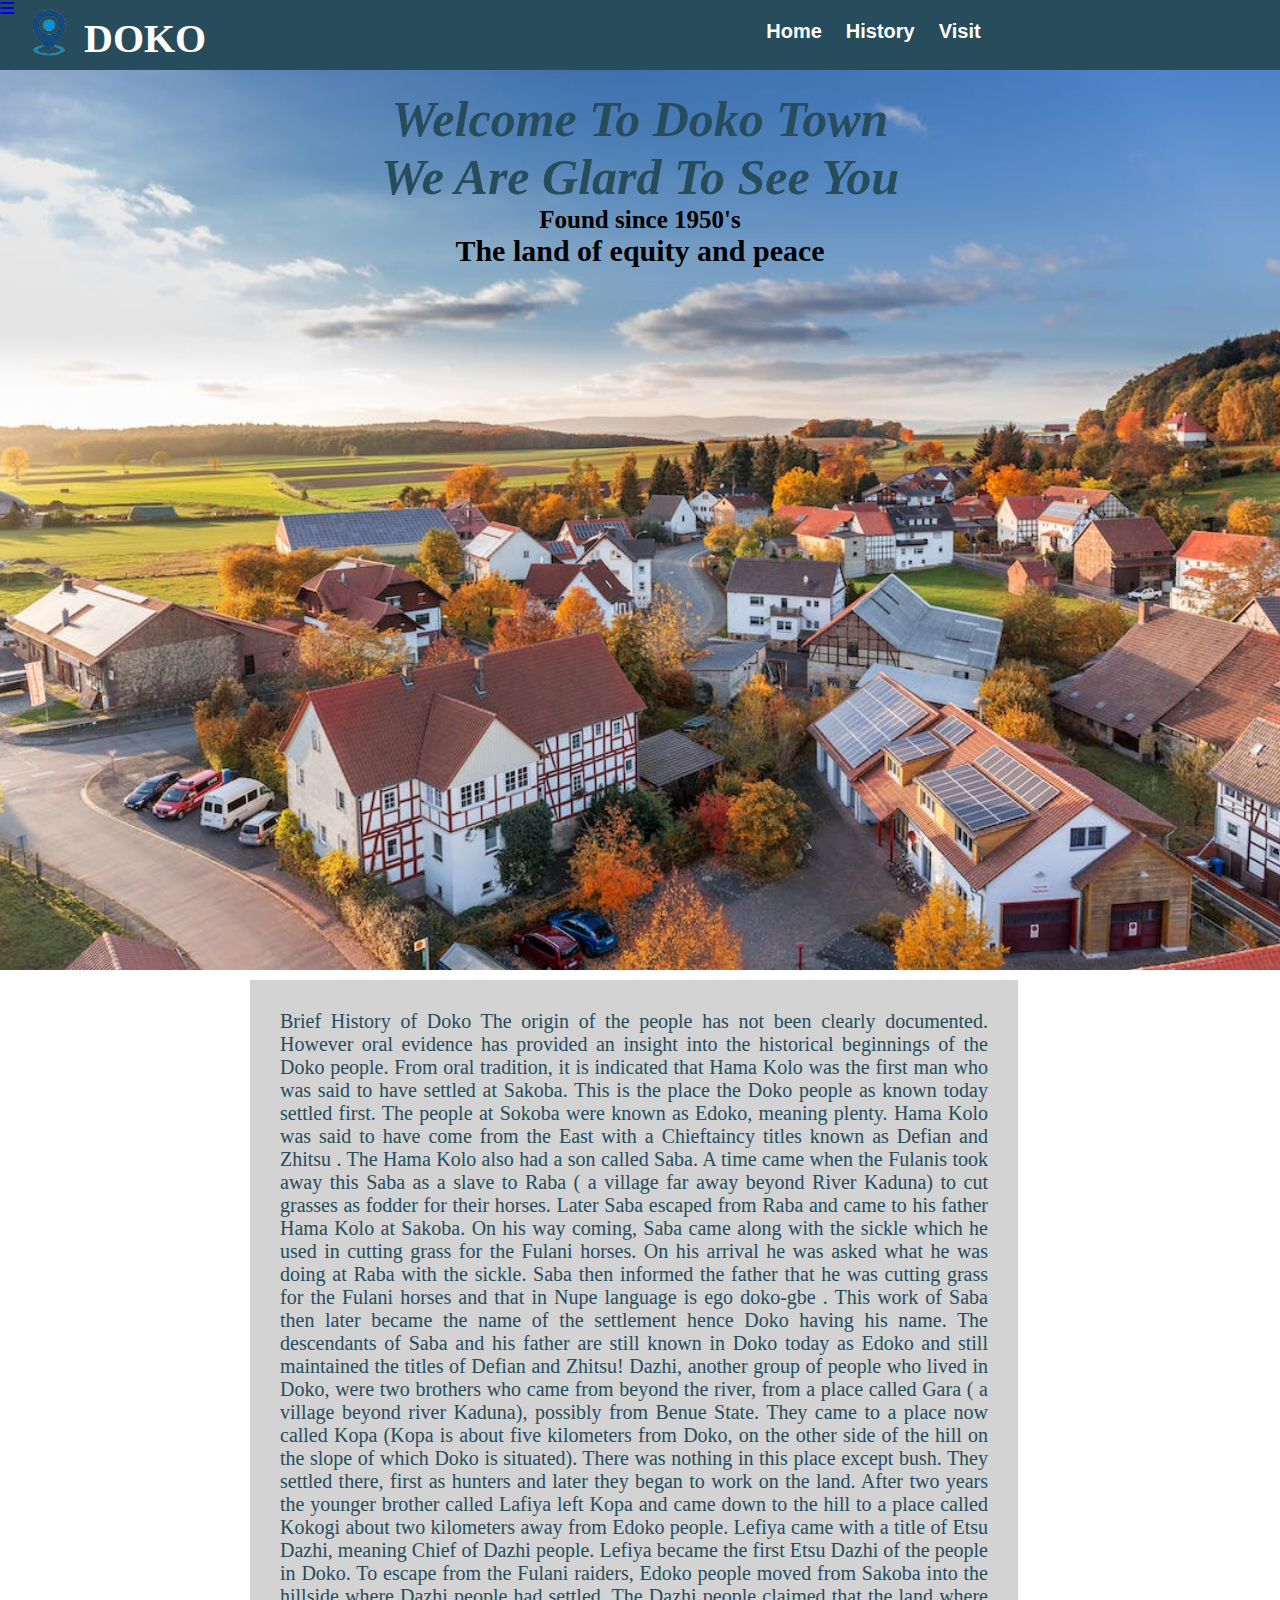
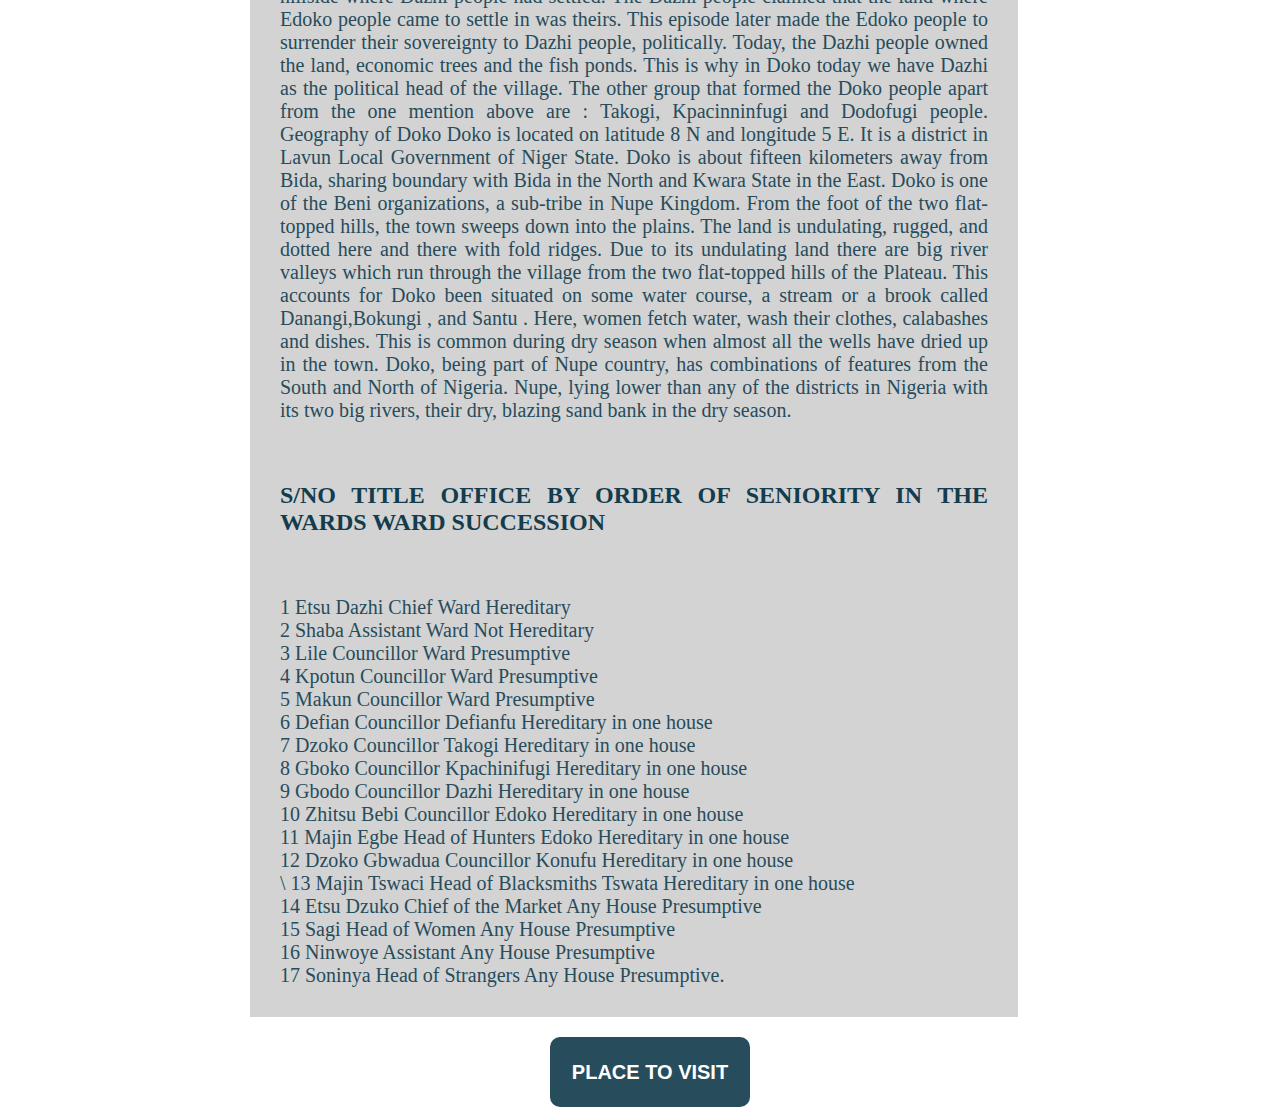
==== history.html @ baadaa21 "second commit" ====
<!DOCTYPE html>
<html lang="en">
<head>
    <meta charset="UTF-8">
    <meta http-equiv="X-UA-Compatible" content="IE=edge">
    <meta name="viewport" content="width=device-width, initial-scale=1.0">
    <title>ASSIGNMENT 315</title>
    <link rel="stylesheet" href="./css/style.css">
    <link rel="stylesheet" href="./css/all.min.css">
</head>
<body>
        <nav class="nav"> 
          <div class="location">
            <a href="./nav.html"><i  class="fa fa-bars"></i></a>
            <img src="./image/location-removebg-preview.png" alt="">
            <h1>DOKO</h1>
       </div>
          <div class="navLinks">
           <ul>
               <li><a href="index.html">Home</a></li>
               <li><a class="active" href="history.html">History</a></li>
               <li><a href="visit.html">Visit</a></li>
              
             </ul>
           </div> 
       </nav>
       <div class="bg">
        <h1>Welcome To Doko Town <br>
          We Are Glard To See You
        </h1>
        <p>Found since 1950's</p>
        <h3> The land of equity and peace</h3>
       </div>
      
       <div class="about">
       <p>
        Brief History of Doko
The origin of the people has not been
clearly documented. However oral
evidence has provided an insight into the
historical beginnings of the Doko people.
From oral tradition, it is indicated that
Hama Kolo was the first man who was
said to have settled at Sakoba. This is the
place the Doko people as known today
settled first. The people at Sokoba were
known as Edoko, meaning plenty.
Hama Kolo was said to have come from
the East with a Chieftaincy titles known as
Defian and Zhitsu . The Hama Kolo also
had a son called Saba. A time came when
the Fulanis took away this Saba as a slave
to Raba ( a village far away beyond River
Kaduna) to cut grasses as fodder for their
horses. Later Saba escaped from Raba
and came to his father Hama Kolo at
Sakoba. On his way coming, Saba came
along with the sickle which he used in
cutting grass for the Fulani horses.
On his arrival he was asked what he was
doing at Raba with the sickle. Saba then
informed the father that he was cutting
grass for the Fulani horses and that in
Nupe language is ego doko-gbe . This work
of Saba then later became the name of the
settlement hence Doko having his name.
The descendants of Saba and his father
are still known in Doko today as Edoko and
still maintained the titles of Defian and
Zhitsu!
Dazhi, another group of people who lived in
Doko, were two brothers who came from
beyond the river, from a place called Gara
( a village beyond river Kaduna), possibly
from Benue State. They came to a place
now called Kopa (Kopa is about five
kilometers from Doko, on the other side of
the hill on the slope of which Doko is
situated). There was nothing in this place
except bush. They settled there, first as
hunters and later they began to work on
the land. After two years the younger
brother called Lafiya left Kopa and came
down to the hill to a place called Kokogi
about two kilometers away from Edoko
people. Lefiya came with a title of Etsu
Dazhi, meaning Chief of Dazhi people.
Lefiya became the first Etsu Dazhi of the
people in Doko.
To escape from the Fulani raiders, Edoko
people moved from Sakoba into the hillside
where Dazhi people had settled. The Dazhi
people claimed that the land where Edoko
people came to settle in was theirs. This
episode later made the Edoko people to
surrender their sovereignty to Dazhi
people, politically. Today, the Dazhi
people owned the land, economic trees
and the fish ponds. This is why in Doko
today we have Dazhi as the political head
of the village. The other group that formed
the Doko people apart from the one
mention above are : Takogi, Kpacinninfugi
and Dodofugi people. Geography of Doko
Doko is located on latitude 8 N and
longitude 5 E. It is a district in Lavun
Local Government of Niger State. Doko is
about fifteen kilometers away from Bida,
sharing boundary with Bida in the North
and Kwara State in the East.
Doko is one of the Beni organizations, a
sub-tribe in Nupe Kingdom. From the foot
of the two flat-topped hills, the town
sweeps down into the plains. The land is
undulating, rugged, and dotted here and
there with fold ridges. Due to its
undulating land there are big river valleys
which run through the village from the two
flat-topped hills of the Plateau. This
accounts for Doko been situated on some
water course, a stream or a brook called
Danangi,Bokungi , and Santu . Here, women
fetch water, wash their clothes,
calabashes and dishes. This is common
during dry season when almost all the
wells have dried up in the town.
Doko, being part of Nupe country, has
combinations of features from the South
and North of Nigeria. Nupe, lying lower
than any of the districts in Nigeria with its
two big rivers, their dry, blazing sand bank
in the dry season.
</p>

<h2 style="color:#133c4d ; text-align: center; padding: 30px; text-align: justify;">
  S/NO TITLE OFFICE BY ORDER OF
SENIORITY IN THE WARDS
WARD SUCCESSION </h2>
<p>
1 Etsu Dazhi Chief Ward Hereditary <br>
2 Shaba Assistant Ward Not Hereditary <br>
3 Lile Councillor Ward Presumptive <br>
4 Kpotun Councillor Ward Presumptive <br>
5 Makun Councillor Ward Presumptive <br>
6 Defian Councillor Defianfu Hereditary in one
house <br>
7 Dzoko Councillor Takogi Hereditary in one
house <br>
8 Gboko Councillor Kpachinifugi Hereditary in one
house <br>
9 Gbodo Councillor Dazhi Hereditary in one house <br>
10 Zhitsu Bebi Councillor Edoko Hereditary in one
house <br>
11 Majin Egbe Head of Hunters Edoko Hereditary
in one house <br>
12 Dzoko Gbwadua Councillor Konufu Hereditary in one house <br>\
13 Majin Tswaci Head of Blacksmiths
Tswata
Hereditary in one house <br>
14 Etsu Dzuko Chief of the Market Any House
Presumptive <br>
15 Sagi Head of Women Any House Presumptive <br>
16 Ninwoye Assistant Any House Presumptive <br>
17 Soninya Head of Strangers Any House
Presumptive. <br>
       </p>
      </div>
      <div class="btn">
        <a href="visit.html"><button>PLACE TO VISIT</button></a>
       </div>
    
</body>
</html>
<!-- 
S/NO TITLE OFFICE BY ORDER OF
SENIORITY IN THE WARDS
WARD SUCCESSION
1 Etsu Dazhi Chief Ward Hereditary
2 Shaba Assistant Ward Not Hereditary
3 Lile Councillor Ward Presumptive
4 Kpotun Councillor Ward Presumptive
5 Makun Councillor Ward Presumptive
6 Defian Councillor Defianfu Hereditary in one
house
7 Dzoko Councillor Takogi Hereditary in one
house
8 Gboko Councillor Kpachinifugi Hereditary in one
house
9 Gbodo Councillor Dazhi Hereditary in one house
10 Zhitsu Bebi Councillor Edoko Hereditary in one
house
11 Majin Egbe Head of Hunters Edoko Hereditary
in one house
12 Dzoko
Gbwadua
Councillor Konufu Hereditary in one house
13 Majin Tswaci Head of Blacksmiths
Tswata
Hereditary in one house
14 Etsu Dzuko Chief of the Market Any House
Presumptive
15 Sagi Head of Women Any House Presumptive
16 Ninwoye Assistant Any House Presumptive
17 Soninya Head of Strangers Any House
Presumptive. -->
---- css/style.css ----
*{
    padding: 0px;
    margin: 0px;
}
.location h1{
    padding-top:15px;
    color: white;
    padding-left: -5px;
    font-size: 40px;
}
.location{
    display: flex;
}
.location img{
    width: 70px;
    height: 70px;
   /* margin-top:-17px; */

}
nav{
    display: flex; 
    background-color: #274C5B;  
}
.navLinks ul{
    color:  white;
    list-style-type: none;
    overflow: hidden;
    text-decoration: none;
    margin-left: 520px;
    margin-top: 20px;
    padding-left: 30px;
    
}
.navLinks ul li a {
   text-decoration: none;
    color: white;
    font-size: 20px;
    font-weight: bold;
    font-family: 'Roboto', sans-serif;
}
nav .navLinks ul li  {
    margin: 0 10px;
    display: inline-block;
     
 }
 .bg{
    background-image: url(../image/pexels-photo-280221.jpeg);
    width: 100%;
	height:100vh;
	background-size: cover;
    background-repeat: no-repeat;
	background-position: center;
    margin-top: 0px;
}
.btn button{
    background-color:#274C5B ;
    color: white;
    margin-left: 550px;
    margin-top: 20px;
    height: 70px;
    width: 200px;
    border-radius: 10px;
    padding: 10px;
    border: none;
    font-weight: bold;
    font-size: 20px;
}
.bg p{
    text-align: center;
    font-size: 25px;
    font-weight: bold;
}
.bg h1{
    text-align: center;
    padding-top:20px;
    color: #274C5B;
    font-size: 50px;
    font-weight: bold;
    font-style: italic;
}
.bg h3{
    text-align: center;
    /* padding-top:100px; */
    color: black;
    font-size: 30px;
    font-weight: bold;  
}
.about{
    width: 60%;
    margin: 10px 0px 0px 250px;
    background-color: lightgrey;
}
.about p{
    text-align: center;
    text-align: justify;
    padding-top: 50px;
    color: #274C5B;
    font-size: 20px;
    padding: 30px;
}
.visit-area{
    display: flex;
    padding: 30px 0px 20px 130px;
}
.place{
    margin-left: 20px;
}
/* #church{
    width: 580px;
    height: 430px;
} */
.visit-area h2{
    color: #274C5B;
    text-align: center;
    margin-top: 20px;
}
.visit-area img{
    border-radius: 20px;
}
.left{
    width: 600px;
    height: 500px;
}
.right{
    width: 400px;
    height: 500px;
}
@media screen  and (min-width:270px) and (max-width:1000px){
    nav .fa{
        font-size: 25px;
        color:   white;
        display: block;
        margin-top: 15px;
        margin-left: 5px;
        text-align: right;
    }

    .location a {
        text-decoration: none;
    }
    .nav{
        display: flex;
        justify-content: space-between;
    }
    .mobile-nav{
        display: block;
    }
    .mobile-nav .location img{ 
    width: 200px;
  
    }
    .mobile-nav .location h1{
        font-size: 20px;
        color: rgb(4, 44, 31);
       
    }
    .mobile-nav.location{
        margin: 10px 20px 0 20px;
    }
    .mobile-nav .location h1{
        color: #225c74;
        font-size: 40px;
        font-family: Arial, Helvetica, sans-serif;
    }
    .navLinks{
        display: none;
    }
   .location{
    display: flex;
    justify-content: space-between;
    /* margin: 0 10px 0 50px; */
    }
    .mobileLinks{
        display: block;
    }
    .location img{
        width: 70%;
        margin-left: 160px;
      
    }
   
.mobileLinks {
    display: block;
}

.mobileLinks {
    display: none;
}
.mobileLinks  {
    text-align: center;
    width: 100%;
    height: 100vh;
    background-color: #225c74;
    padding-top: 50px;
}
   
    .visit-area h2{
        color: #274C5B;
        text-align: left;
        margin-top: 20px;
    }

    .visit-area{
        margin-left: 5px;
       flex-direction: column;
        padding: 30px 0px 20px 35px;
    }
    .place{
        margin-left: 0px;
    }
    .left{
        width: 300px;
        height: 300px;
    }
    .right{
        width: 300px;
        height:300px;
        padding-top: 30px;
    }
    .bg{
        background-image: url(../image/pexels-photo-280221.jpeg);
        width: 100%;
        height:50vh;
        background-size: cover;
        background-repeat: no-repeat;
        background-position: center;
        /* margin-top: -50px; */
    }
    .bg h1{
        text-align: center;
        padding-top:20px;
        color: #274C5B;
        font-size: 30px;
        font-weight: bold;
        font-style: italic;
    }
    .bg h3{
        text-align: center;
        /* padding-top:100px; */
        color: black;
        font-size: 25px;
        font-weight: bold;  
    }
    .about p{
        padding-top: 10px;
        color: #274C5B;
        font-size: 15px;
        padding: 30px;
    }
    .btn button{
        background-color:#274C5B ;
        color: white;
        margin-left: 100px;
        margin-top: 20px;
        height: 70px;
        width: 200px;
        border-radius: 10px;
        padding: 10px;
        border: none;
        font-weight: bold;
        font-size: 20px;
    }
    .about{
        width: 90%;
        margin: 10px 0px 0px 20px;
        background-color: lightgrey;
    }
    /* .right h2{
        padding-top: 20px;
    } */
}
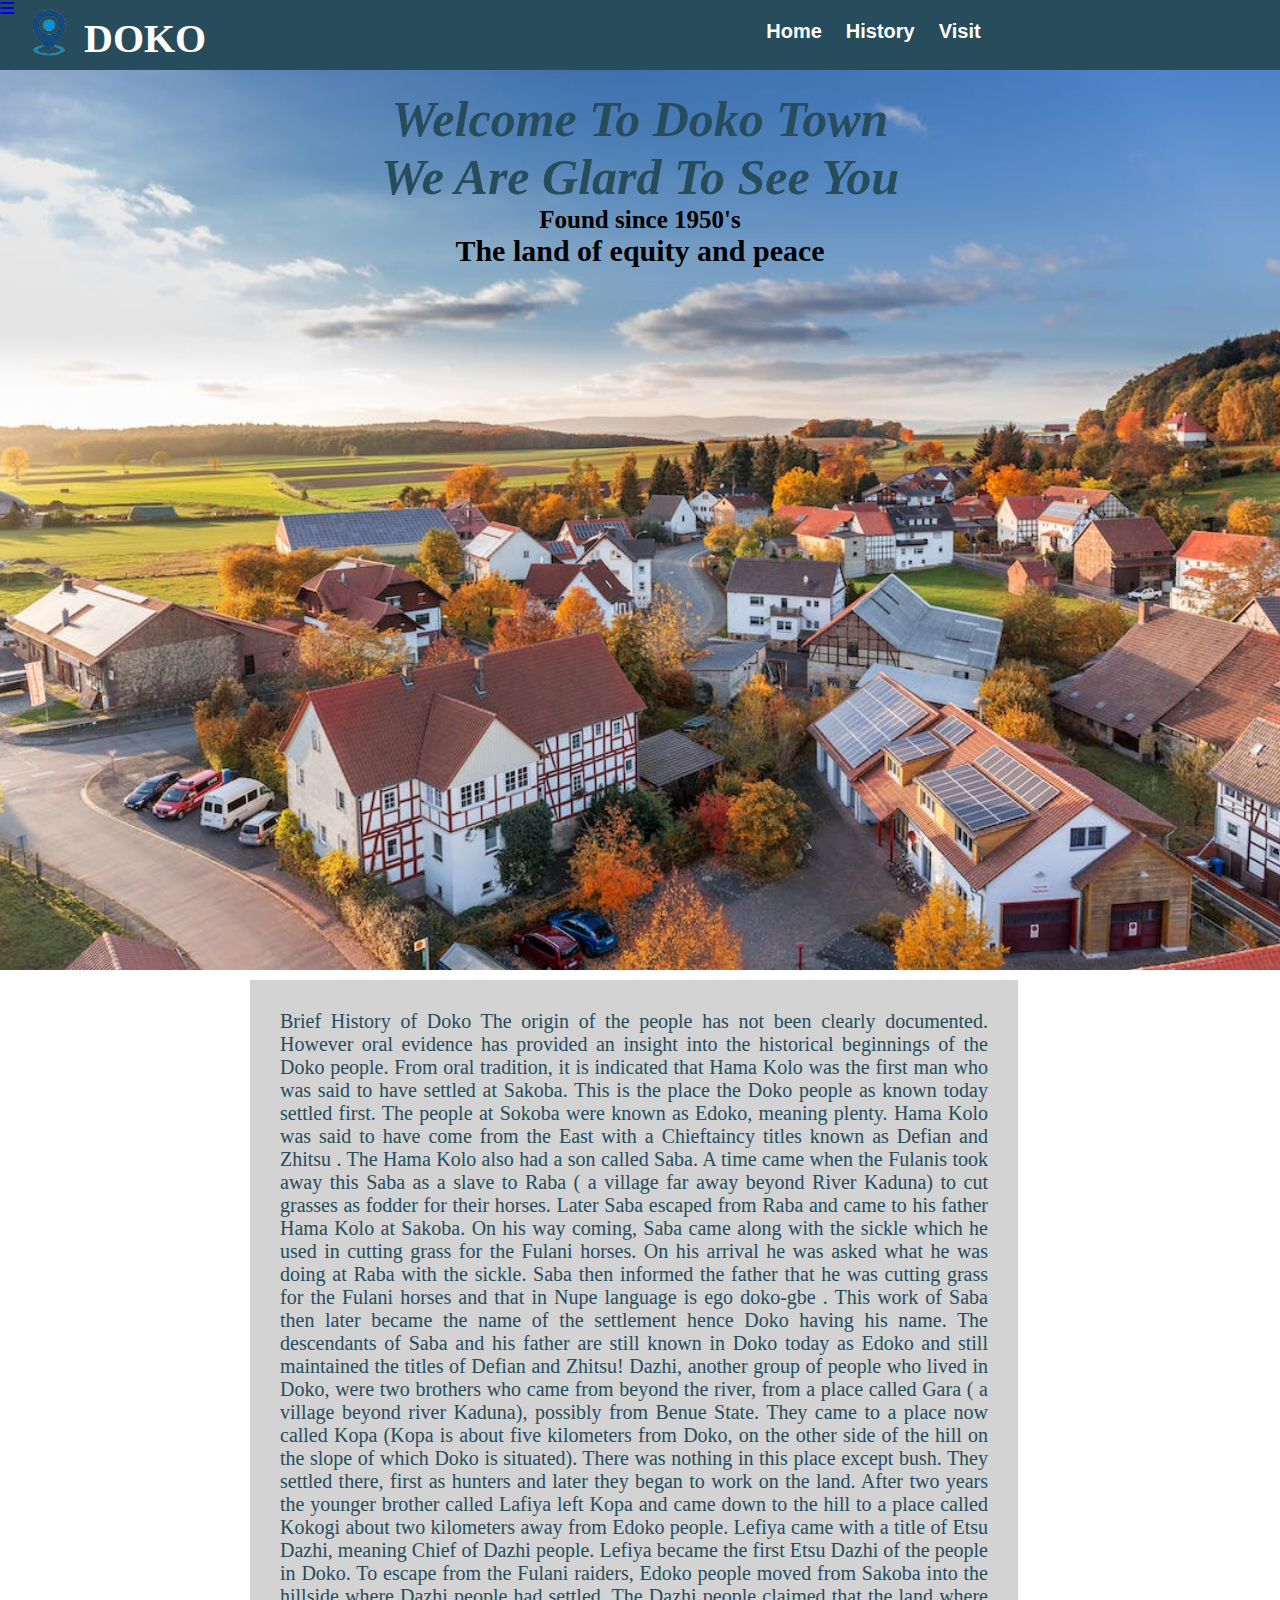
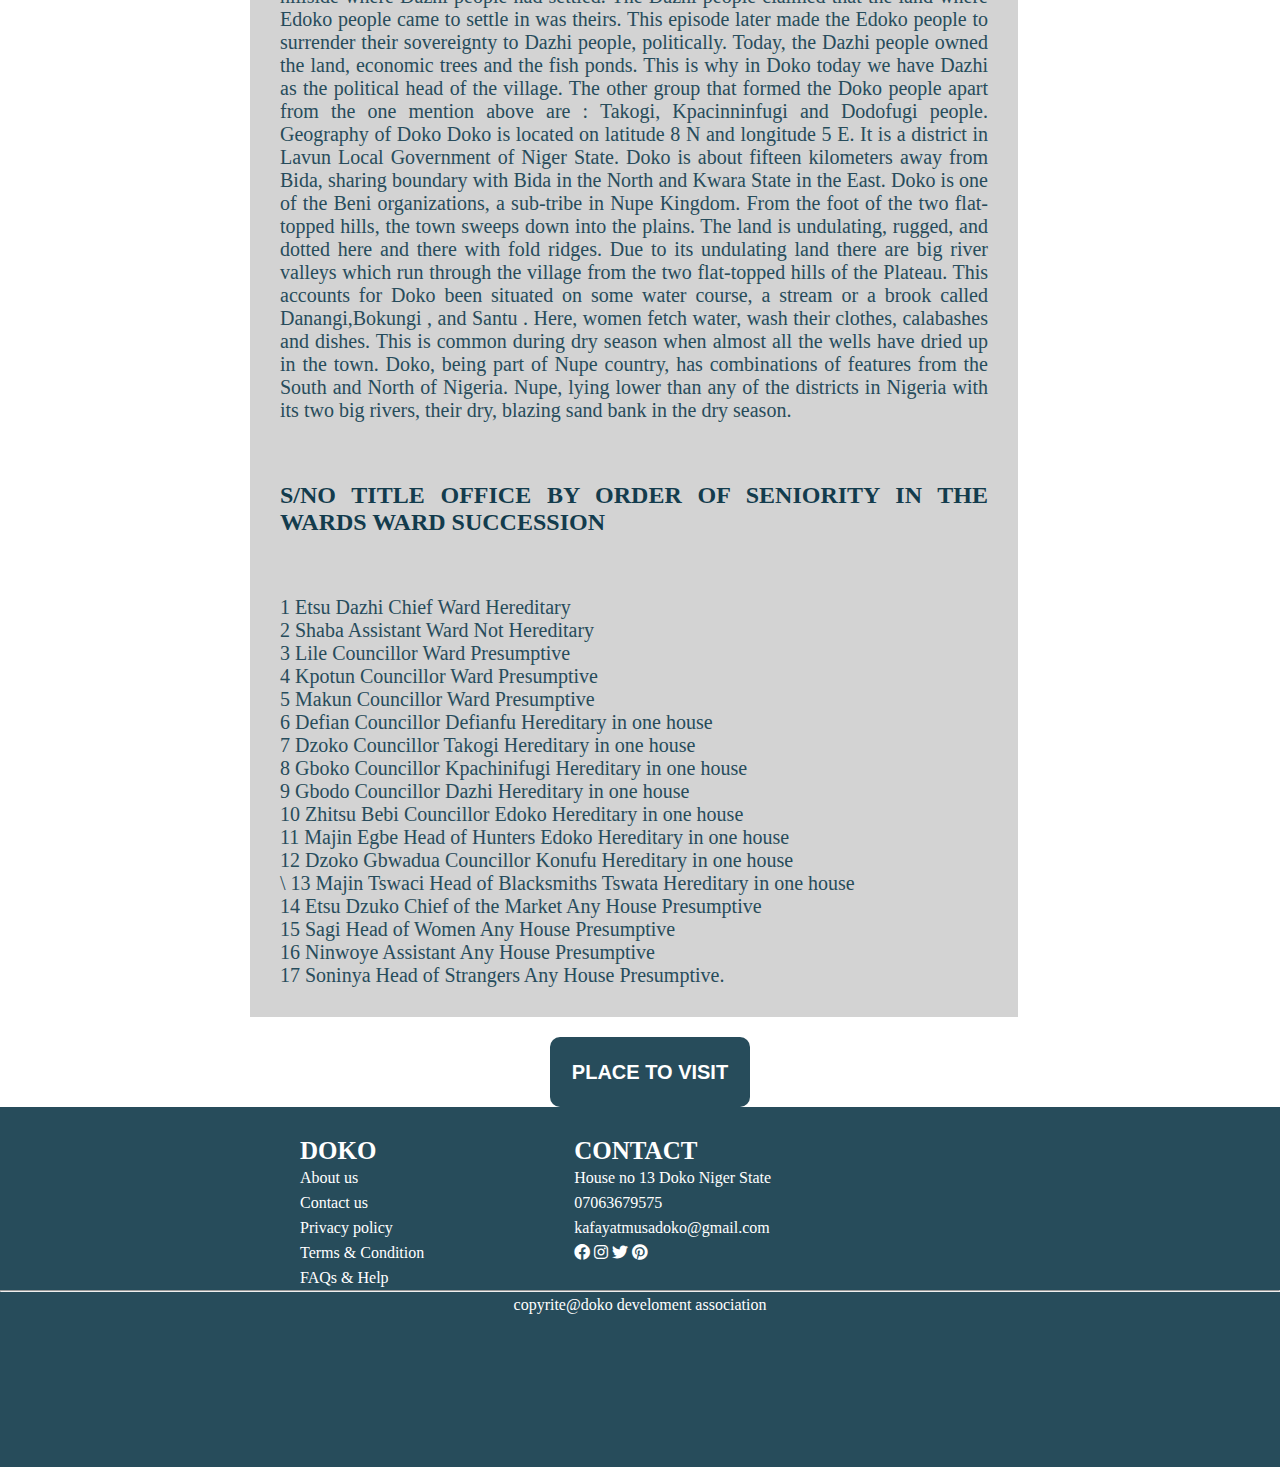
==== commit 3ed351a3: "updated" ====
--- a/history.html
+++ b/history.html
@@ -168,6 +168,42 @@
       <div class="btn">
         <a href="visit.html"><button>PLACE TO VISIT</button></a>
        </div>
+
+       <footer>
+        <div class="footer-flex">
+          <div class="condition">
+          <h3>DOKO</h3>
+          <P>
+            About us <br>
+            Contact us <br>
+            Privacy policy <br>
+            Terms & Condition <br>
+            FAQs & Help
+          </P>
+        </div>
+        <div class="contact">
+          <h3>CONTACT</h3>
+          <P>
+            House no 13 Doko Niger State <br>
+            07063679575 <br>
+            kafayatmusadoko@gmail.com <br>
+            <i class="fa-brands fa-facebook"></i>
+            <i class="fa-brands fa-instagram"></i>
+            <i class="fa-brands fa-twitter"></i>
+            <i class="fa-brands fa-pinterest"></i>
+          </P>
+        </div>
+
+        </div>
+        <hr>
+        <div class="copyrite">
+          <p>copyrite@doko develoment association</p>
+
+        </div>
+
+       </footer>
+
+
     
 </body>
 </html>
--- a/css/style.css
+++ b/css/style.css
@@ -44,6 +44,9 @@
     display: inline-block;
      
  }
+ /* .location a{
+    display: none;
+ } */
  .bg{
     background-image: url(../image/pexels-photo-280221.jpeg);
     width: 100%;
@@ -52,6 +55,10 @@
     background-repeat: no-repeat;
 	background-position: center;
     margin-top: 0px;
+}
+.btn button a{
+    color: white;
+    text-decoration: none;
 }
 .btn button{
     background-color:#274C5B ;
@@ -99,6 +106,12 @@
     font-size: 20px;
     padding: 30px;
 }
+.list{
+color:#133c4d;
+ text-align: center;
+  padding: 30px;
+   text-align: justify;
+}
 .visit-area{
     display: flex;
     padding: 30px 0px 20px 130px;
@@ -126,6 +139,87 @@
     width: 400px;
     height: 500px;
 }
+.testimonial{
+    display: flex;
+}
+.testimonial img{
+    width: 140px;
+    height: 130px;
+    margin-left: 37px;
+    border-radius: 55px;
+}
+.testimonial p{
+    text-align: center;
+    color: #274C5B;
+}
+/* .test-bg{
+    height: 300px;
+    width: 200px; 
+    padding-left: 450px;
+} */
+.comment{
+    height: 270px;
+    width: 230px;
+    background-color: rgb(240, 237, 237);
+    margin: 10px 0px 60px 230px;
+    padding: 10px 5px 10px 40px;
+}
+.comment1{
+    height: 270px;
+    width: 230px;
+    background-color: rgb(240, 237, 237);
+    margin: 10px 0px 60px 10px;
+    padding: 10px 5px 10px 40px;
+}
+.comment2{
+    height: 270px;
+    width: 230px;
+    background-color: rgb(240, 237, 237);
+    margin: 10px 0px 60px 10px;
+    padding: 10px 5px 10px 40px;
+}
+.testimonial h3{
+    text-align: center;
+    color: #274C5B;
+    padding-top: 10px;
+}
+footer{
+    background-color: #274C5B;
+    width: 100%;
+    height: 40vh;
+}
+footer h3{
+    color: white;
+    font-weight: bold;
+    font-size: 25px;
+}
+footer p{
+    color: white;
+    line-height: 25px;
+}
+.footer-flex{
+    display: flex;
+    margin-left: 300px;
+}
+.condition{
+    margin: 30px 0 0 0;
+}
+.contact{
+    margin:30px 0 0 150px;
+}
+.copyrite p{
+    text-align: center;
+}
+/* .comment2{
+    height: 150px;
+    width: 300px;
+    background-color: lightgray;
+    margin: 10px 0px 60px 30px;
+    padding: 10px 5px 10px 35px;
+
+}  */
+
+
 @media screen  and (min-width:270px) and (max-width:1000px){
     nav .fa{
         font-size: 25px;
@@ -136,9 +230,9 @@
         text-align: right;
     }
 
-    .location a {
+    /* .location a {
         text-decoration: none;
-    }
+    } */
     .nav{
         display: flex;
         justify-content: space-between;
@@ -204,7 +298,7 @@
     .visit-area{
         margin-left: 5px;
        flex-direction: column;
-        padding: 30px 0px 20px 35px;
+        padding: 30px 0px 20px 40px;
     }
     .place{
         margin-left: 0px;
@@ -221,7 +315,7 @@
     .bg{
         background-image: url(../image/pexels-photo-280221.jpeg);
         width: 100%;
-        height:50vh;
+        height:30vh;
         background-size: cover;
         background-repeat: no-repeat;
         background-position: center;
@@ -242,10 +336,17 @@
         font-size: 25px;
         font-weight: bold;  
     }
+    .list{
+        color:#133c4d;
+         text-align: center;
+         font-size: 15px;
+          padding: 10px 10 0px 30px;
+           text-align: justify;
+        }
     .about p{
         padding-top: 10px;
         color: #274C5B;
-        font-size: 15px;
+        font-size: 13px;
         padding: 30px;
     }
     .btn button{
@@ -266,6 +367,71 @@
         margin: 10px 0px 0px 20px;
         background-color: lightgrey;
     }
+    .testimonial{
+        flex-direction: column;
+    }
+    .testimonial img{
+        width: 140px;
+        height: 130px;
+        margin-left: 37px;
+        border-radius: 55px;
+    }
+    .testimonial p{
+        text-align: center;
+        color: #274C5B;
+    }
+    .comment{
+        height: 270px;
+        width: 230px;
+        background-color: rgb(240, 237, 237);
+        margin: 10px 0px 30px 50px;
+        padding: 10px 5px 10px 40px;
+    }
+    .comment1{
+        height: 270px;
+        width: 230px;
+        background-color: rgb(240, 237, 237);
+        margin: 10px 0px 30px 50px;
+        padding: 10px 5px 10px 40px;
+    }
+    .comment2{
+        height: 270px;
+        width: 230px;
+        background-color: rgb(240, 237, 237);
+        margin: 10px 0px 30px 50px;
+        padding: 10px 5px 10px 40px;
+    }
+    .testimonial h3{
+        text-align: center;
+        color: #274C5B;
+        padding-top: 10px;
+    }
+    footer{
+        background-color: #274C5B;
+        width: 100%;
+        height: 40vh;
+        margin-top: 10px;
+    }
+    footer h3{
+        color: white;
+    }
+    footer p{
+        color: white;
+        line-height: 25px;
+    }
+    .footer-flex{
+       flex-direction: column;
+        margin-left: 30px;
+    }
+    .condition{
+        margin: 30px 0 0 5px;
+    }
+    .contact{
+        margin:30px 0 0 5px;
+    }
+    .copyrite p{
+        text-align: center;
+    }
     /* .right h2{
         padding-top: 20px;
     } */
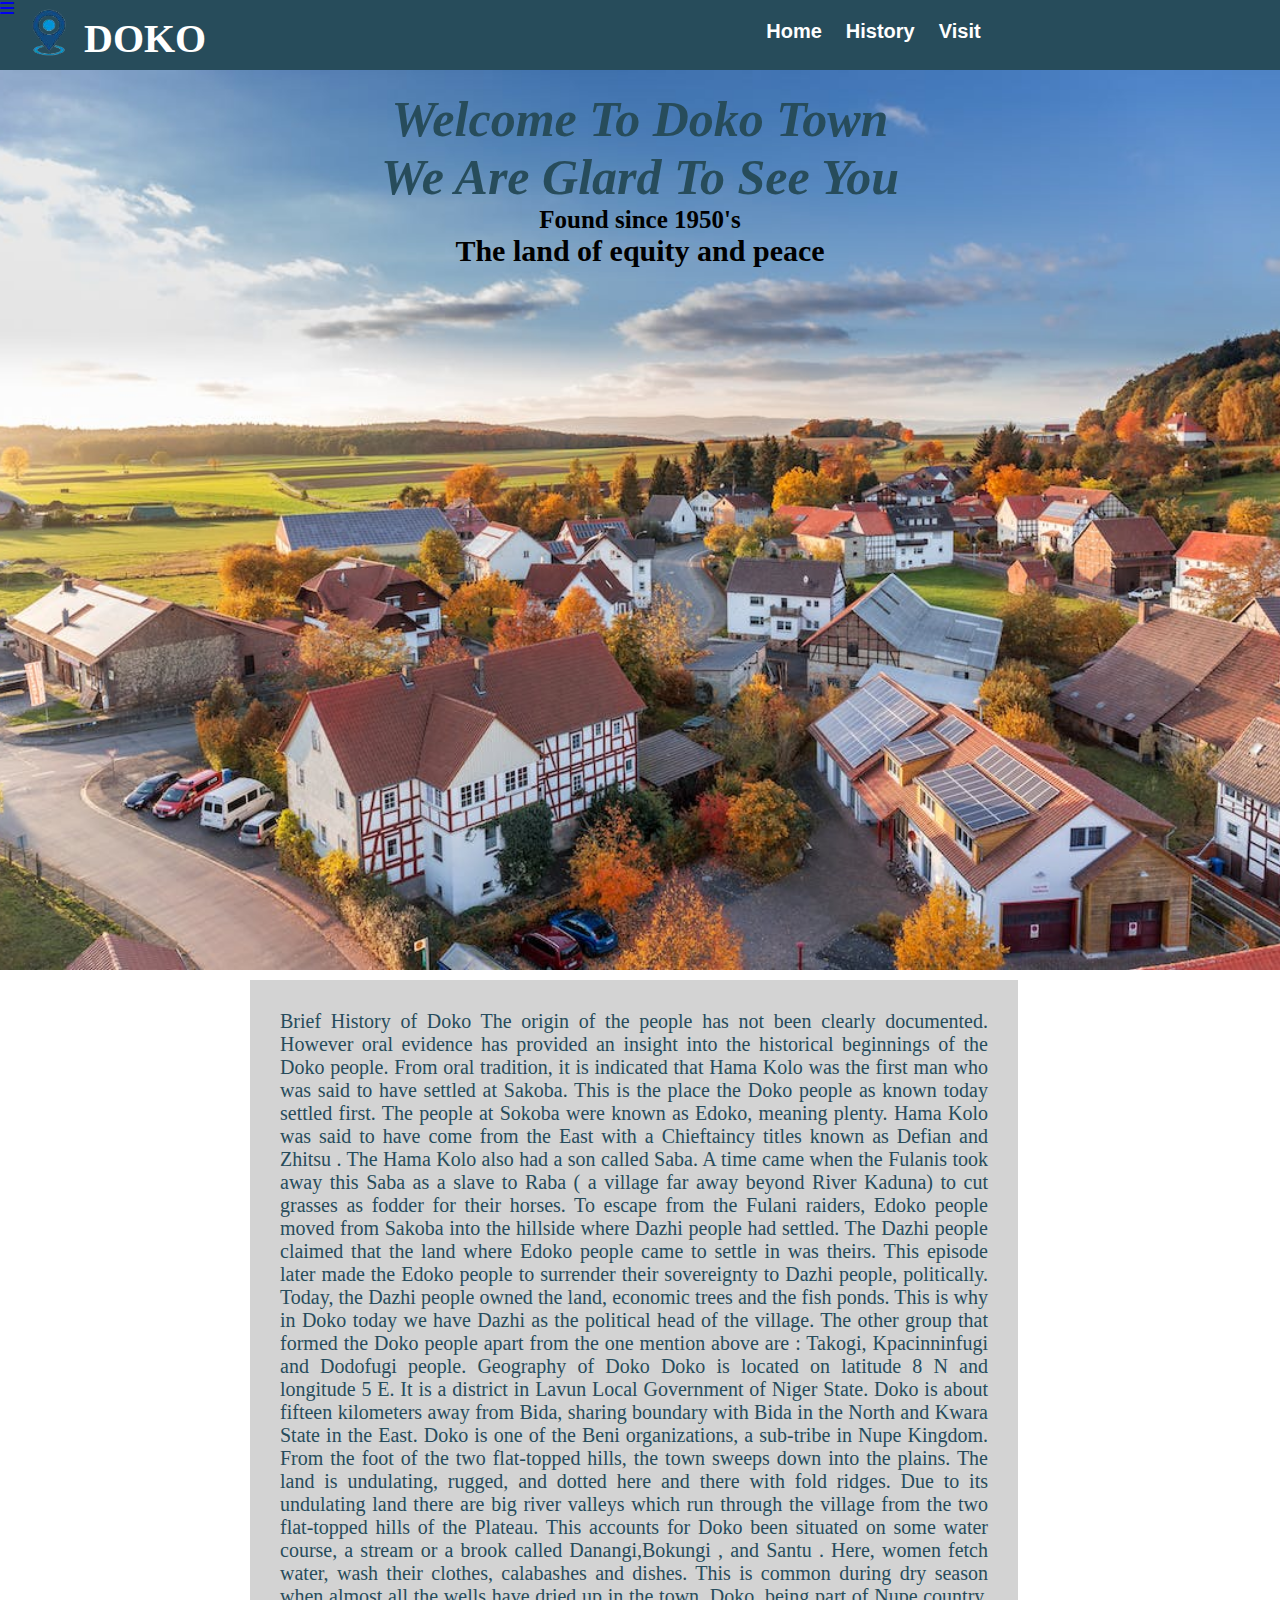
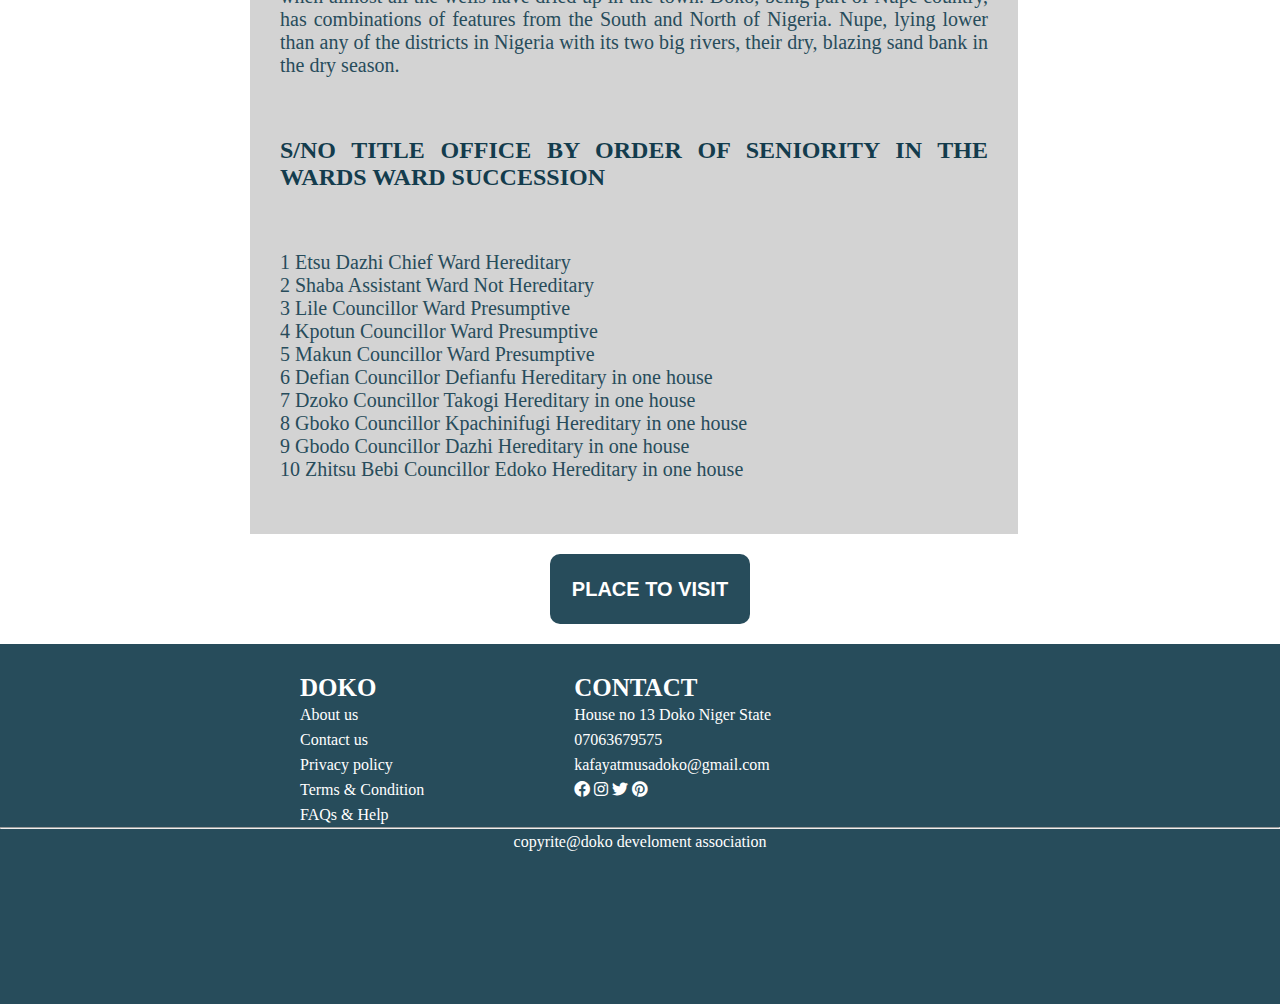
==== commit 6735ac8f: "updated" ====
--- a/history.html
+++ b/history.html
@@ -33,138 +33,94 @@
        </div>
       
        <div class="about">
-       <p>
-        Brief History of Doko
-The origin of the people has not been
-clearly documented. However oral
-evidence has provided an insight into the
-historical beginnings of the Doko people.
-From oral tradition, it is indicated that
-Hama Kolo was the first man who was
-said to have settled at Sakoba. This is the
-place the Doko people as known today
-settled first. The people at Sokoba were
-known as Edoko, meaning plenty.
-Hama Kolo was said to have come from
-the East with a Chieftaincy titles known as
-Defian and Zhitsu . The Hama Kolo also
-had a son called Saba. A time came when
-the Fulanis took away this Saba as a slave
-to Raba ( a village far away beyond River
-Kaduna) to cut grasses as fodder for their
-horses. Later Saba escaped from Raba
-and came to his father Hama Kolo at
-Sakoba. On his way coming, Saba came
-along with the sickle which he used in
-cutting grass for the Fulani horses.
-On his arrival he was asked what he was
-doing at Raba with the sickle. Saba then
-informed the father that he was cutting
-grass for the Fulani horses and that in
-Nupe language is ego doko-gbe . This work
-of Saba then later became the name of the
-settlement hence Doko having his name.
-The descendants of Saba and his father
-are still known in Doko today as Edoko and
-still maintained the titles of Defian and
-Zhitsu!
-Dazhi, another group of people who lived in
-Doko, were two brothers who came from
-beyond the river, from a place called Gara
-( a village beyond river Kaduna), possibly
-from Benue State. They came to a place
-now called Kopa (Kopa is about five
-kilometers from Doko, on the other side of
-the hill on the slope of which Doko is
-situated). There was nothing in this place
-except bush. They settled there, first as
-hunters and later they began to work on
-the land. After two years the younger
-brother called Lafiya left Kopa and came
-down to the hill to a place called Kokogi
-about two kilometers away from Edoko
-people. Lefiya came with a title of Etsu
-Dazhi, meaning Chief of Dazhi people.
-Lefiya became the first Etsu Dazhi of the
-people in Doko.
-To escape from the Fulani raiders, Edoko
-people moved from Sakoba into the hillside
-where Dazhi people had settled. The Dazhi
-people claimed that the land where Edoko
-people came to settle in was theirs. This
-episode later made the Edoko people to
-surrender their sovereignty to Dazhi
-people, politically. Today, the Dazhi
-people owned the land, economic trees
-and the fish ponds. This is why in Doko
-today we have Dazhi as the political head
-of the village. The other group that formed
-the Doko people apart from the one
-mention above are : Takogi, Kpacinninfugi
-and Dodofugi people. Geography of Doko
-Doko is located on latitude 8 N and
-longitude 5 E. It is a district in Lavun
-Local Government of Niger State. Doko is
-about fifteen kilometers away from Bida,
-sharing boundary with Bida in the North
-and Kwara State in the East.
-Doko is one of the Beni organizations, a
-sub-tribe in Nupe Kingdom. From the foot
-of the two flat-topped hills, the town
-sweeps down into the plains. The land is
-undulating, rugged, and dotted here and
-there with fold ridges. Due to its
-undulating land there are big river valleys
-which run through the village from the two
-flat-topped hills of the Plateau. This
-accounts for Doko been situated on some
-water course, a stream or a brook called
-Danangi,Bokungi , and Santu . Here, women
-fetch water, wash their clothes,
-calabashes and dishes. This is common
-during dry season when almost all the
-wells have dried up in the town.
-Doko, being part of Nupe country, has
-combinations of features from the South
-and North of Nigeria. Nupe, lying lower
-than any of the districts in Nigeria with its
-two big rivers, their dry, blazing sand bank
-in the dry season.
-</p>
+        <p>
+         Brief History of Doko
+ The origin of the people has not been
+ clearly documented. However oral
+ evidence has provided an insight into the
+ historical beginnings of the Doko people.
+ From oral tradition, it is indicated that
+ Hama Kolo was the first man who was
+ said to have settled at Sakoba. This is the
+ place the Doko people as known today
+ settled first. The people at Sokoba were
+ known as Edoko, meaning plenty.
+ Hama Kolo was said to have come from
+ the East with a Chieftaincy titles known as
+ Defian and Zhitsu . The Hama Kolo also
+ had a son called Saba. A time came when
+ the Fulanis took away this Saba as a slave
+ to Raba ( a village far away beyond River
+ Kaduna) to cut grasses as fodder for their
+ horses.
+ To escape from the Fulani raiders, Edoko
+ people moved from Sakoba into the hillside
+ where Dazhi people had settled. The Dazhi
+ people claimed that the land where Edoko
+ people came to settle in was theirs. This
+ episode later made the Edoko people to
+ surrender their sovereignty to Dazhi
+ people, politically. Today, the Dazhi
+ people owned the land, economic trees
+ and the fish ponds. This is why in Doko
+ today we have Dazhi as the political head
+ of the village. The other group that formed
+ the Doko people apart from the one
+ mention above are : Takogi, Kpacinninfugi
+ and Dodofugi people. Geography of Doko
+ Doko is located on latitude 8 N and
+ longitude 5 E. It is a district in Lavun
+ Local Government of Niger State. Doko is
+ about fifteen kilometers away from Bida,
+ sharing boundary with Bida in the North
+ and Kwara State in the East.
+ Doko is one of the Beni organizations, a
+ sub-tribe in Nupe Kingdom. From the foot
+ of the two flat-topped hills, the town
+ sweeps down into the plains. The land is
+ undulating, rugged, and dotted here and
+ there with fold ridges. Due to its
+ undulating land there are big river valleys
+ which run through the village from the two
+ flat-topped hills of the Plateau. This
+ accounts for Doko been situated on some
+ water course, a stream or a brook called
+ Danangi,Bokungi , and Santu . Here, women
+ fetch water, wash their clothes,
+ calabashes and dishes. This is common
+ during dry season when almost all the
+ wells have dried up in the town.
+ Doko, being part of Nupe country, has
+ combinations of features from the South
+ and North of Nigeria. Nupe, lying lower
+ than any of the districts in Nigeria with its
+ two big rivers, their dry, blazing sand bank
+ in the dry season.
+ </p>
+ 
+ <h2 class="list">
+   S/NO TITLE OFFICE BY ORDER OF
+ SENIORITY IN THE WARDS
+ WARD SUCCESSION </h2>
+ <p>
+ 1 Etsu Dazhi Chief Ward Hereditary <br>
+ 2 Shaba Assistant Ward Not Hereditary <br>
+ 3 Lile Councillor Ward Presumptive <br>
+ 4 Kpotun Councillor Ward Presumptive <br>
+ 5 Makun Councillor Ward Presumptive <br>
+ 6 Defian Councillor Defianfu Hereditary in one
+ house <br>
+ 7 Dzoko Councillor Takogi Hereditary in one
+ house <br>
+ 8 Gboko Councillor Kpachinifugi Hereditary in one
+ house <br>
+ 9 Gbodo Councillor Dazhi Hereditary in one house <br>
+ 10 Zhitsu Bebi Councillor Edoko Hereditary in one
+ house <br>
+<br>
+        </p>
+       </div>
 
-<h2 style="color:#133c4d ; text-align: center; padding: 30px; text-align: justify;">
-  S/NO TITLE OFFICE BY ORDER OF
-SENIORITY IN THE WARDS
-WARD SUCCESSION </h2>
-<p>
-1 Etsu Dazhi Chief Ward Hereditary <br>
-2 Shaba Assistant Ward Not Hereditary <br>
-3 Lile Councillor Ward Presumptive <br>
-4 Kpotun Councillor Ward Presumptive <br>
-5 Makun Councillor Ward Presumptive <br>
-6 Defian Councillor Defianfu Hereditary in one
-house <br>
-7 Dzoko Councillor Takogi Hereditary in one
-house <br>
-8 Gboko Councillor Kpachinifugi Hereditary in one
-house <br>
-9 Gbodo Councillor Dazhi Hereditary in one house <br>
-10 Zhitsu Bebi Councillor Edoko Hereditary in one
-house <br>
-11 Majin Egbe Head of Hunters Edoko Hereditary
-in one house <br>
-12 Dzoko Gbwadua Councillor Konufu Hereditary in one house <br>\
-13 Majin Tswaci Head of Blacksmiths
-Tswata
-Hereditary in one house <br>
-14 Etsu Dzuko Chief of the Market Any House
-Presumptive <br>
-15 Sagi Head of Women Any House Presumptive <br>
-16 Ninwoye Assistant Any House Presumptive <br>
-17 Soninya Head of Strangers Any House
-Presumptive. <br>
-       </p>
-      </div>
       <div class="btn">
         <a href="visit.html"><button>PLACE TO VISIT</button></a>
        </div>
--- a/css/style.css
+++ b/css/style.css
@@ -67,6 +67,7 @@
     margin-top: 20px;
     height: 70px;
     width: 200px;
+    margin-bottom: 20px;
     border-radius: 10px;
     padding: 10px;
     border: none;
@@ -183,6 +184,12 @@
     color: #274C5B;
     padding-top: 10px;
 }
+ .h1{
+    color: #274C5B;
+    text-align: center;
+    font-style: italic;
+    margin-top: 20px;
+}
 footer{
     background-color: #274C5B;
     width: 100%;
@@ -339,7 +346,7 @@
     .list{
         color:#133c4d;
          text-align: center;
-         font-size: 15px;
+         font-size: 12px;
           padding: 10px 10 0px 30px;
            text-align: justify;
         }
@@ -409,7 +416,7 @@
     footer{
         background-color: #274C5B;
         width: 100%;
-        height: 40vh;
+        height: 53vh;
         margin-top: 10px;
     }
     footer h3{
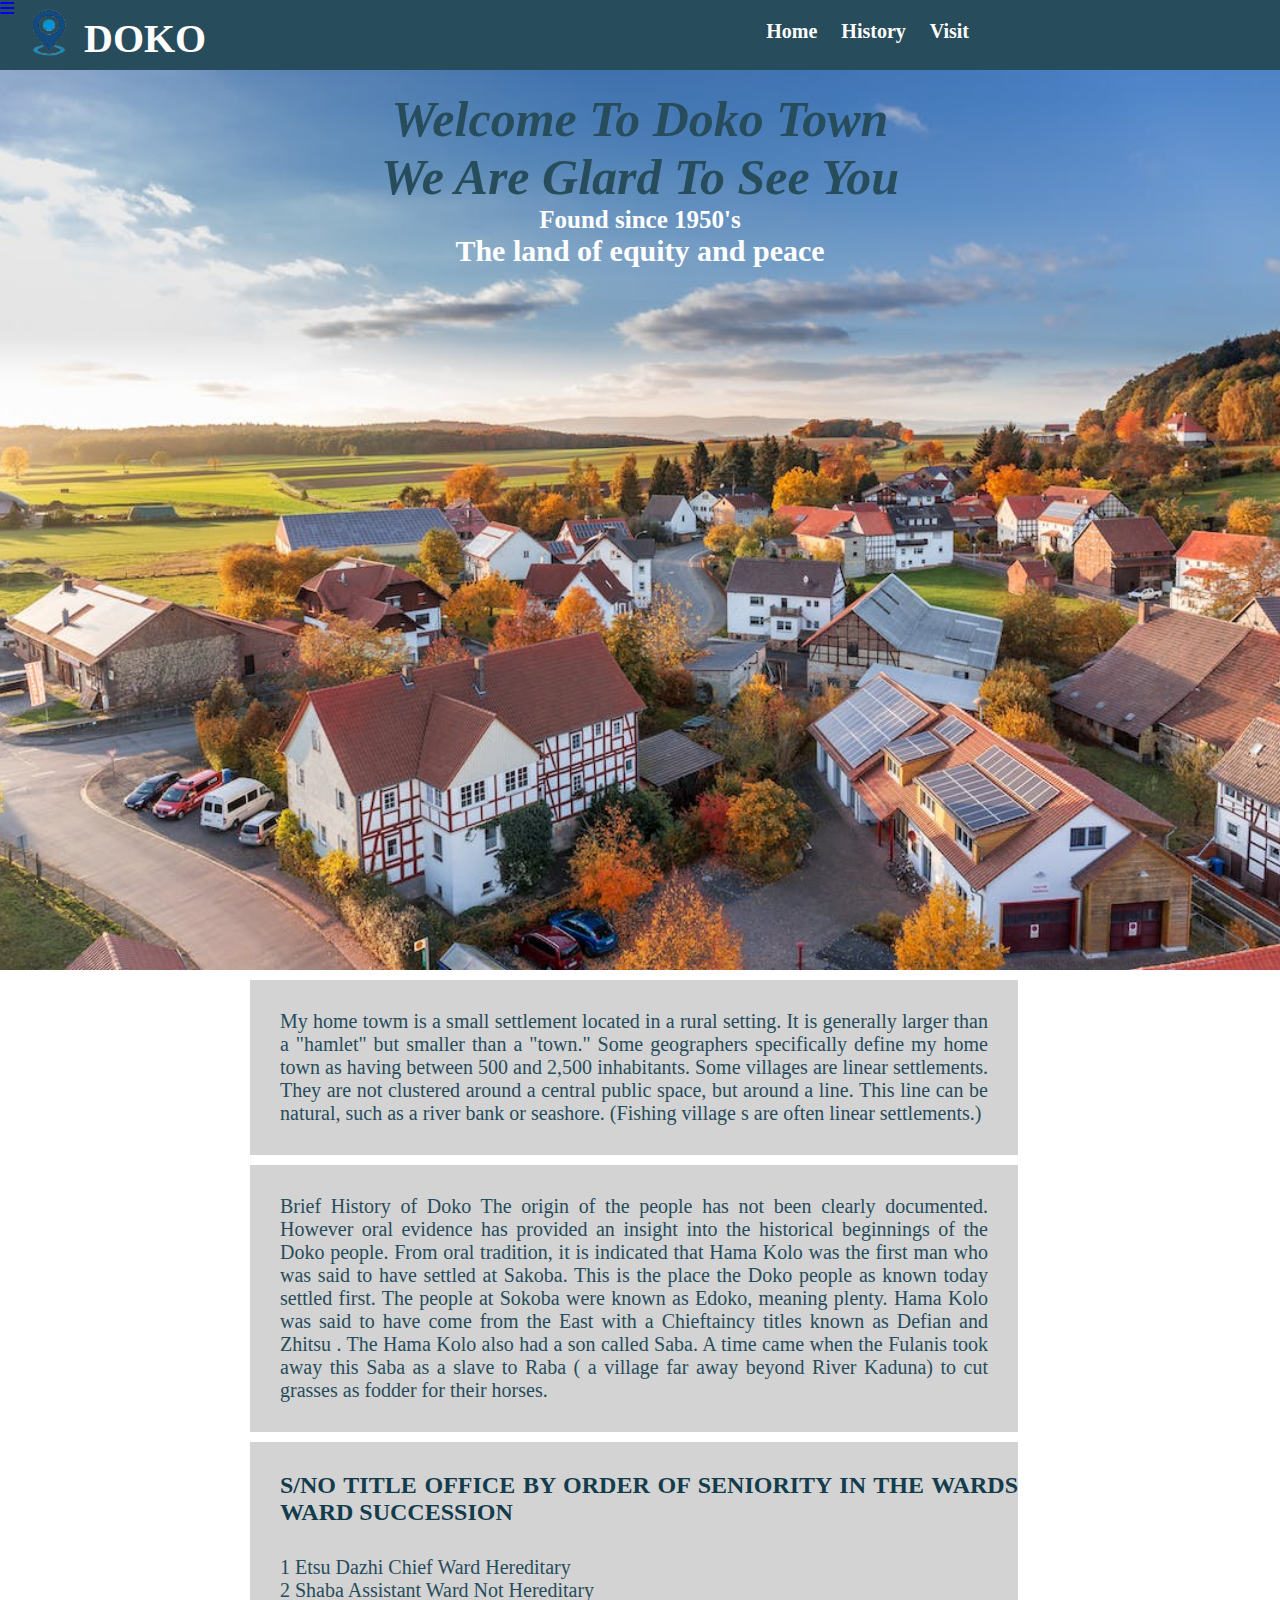
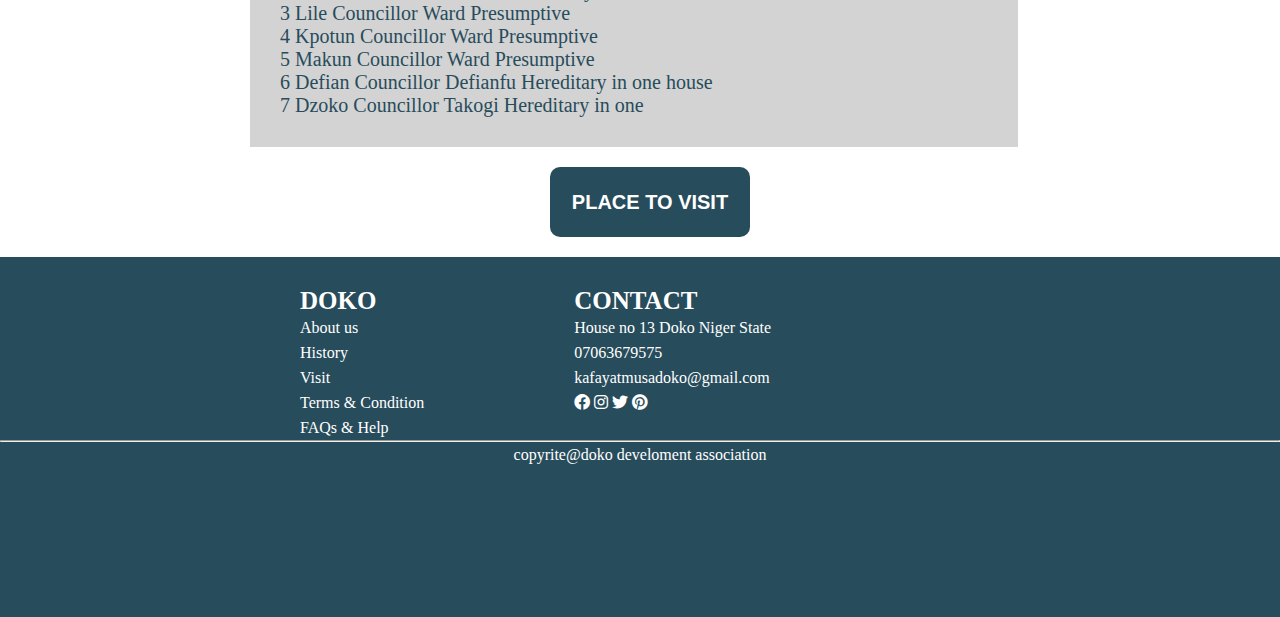
==== commit 4dbfe550: "updated" ====
--- a/history.html
+++ b/history.html
@@ -34,6 +34,25 @@
       
        <div class="about">
         <p>
+          My home towm is a small settlement located in a rural setting.
+           It is generally larger than a "hamlet" but smaller than a "town." 
+           Some geographers specifically define my home town as having between 500 and 2,500 inhabitants.
+
+
+
+Some villages are linear settlements. They are not clustered around a central public space,
+ but around a line. This line can be natural, such as a river bank or seashore. (Fishing village
+ s are often linear settlements.)
+ 
+
+        </p>
+
+       </div>
+
+       <!-- -------------------history-------------------------- -->
+     
+       <div class="about">
+        <p>
          Brief History of Doko
  The origin of the people has not been
  clearly documented. However oral
@@ -53,50 +72,9 @@
  to Raba ( a village far away beyond River
  Kaduna) to cut grasses as fodder for their
  horses.
- To escape from the Fulani raiders, Edoko
- people moved from Sakoba into the hillside
- where Dazhi people had settled. The Dazhi
- people claimed that the land where Edoko
- people came to settle in was theirs. This
- episode later made the Edoko people to
- surrender their sovereignty to Dazhi
- people, politically. Today, the Dazhi
- people owned the land, economic trees
- and the fish ponds. This is why in Doko
- today we have Dazhi as the political head
- of the village. The other group that formed
- the Doko people apart from the one
- mention above are : Takogi, Kpacinninfugi
- and Dodofugi people. Geography of Doko
- Doko is located on latitude 8 N and
- longitude 5 E. It is a district in Lavun
- Local Government of Niger State. Doko is
- about fifteen kilometers away from Bida,
- sharing boundary with Bida in the North
- and Kwara State in the East.
- Doko is one of the Beni organizations, a
- sub-tribe in Nupe Kingdom. From the foot
- of the two flat-topped hills, the town
- sweeps down into the plains. The land is
- undulating, rugged, and dotted here and
- there with fold ridges. Due to its
- undulating land there are big river valleys
- which run through the village from the two
- flat-topped hills of the Plateau. This
- accounts for Doko been situated on some
- water course, a stream or a brook called
- Danangi,Bokungi , and Santu . Here, women
- fetch water, wash their clothes,
- calabashes and dishes. This is common
- during dry season when almost all the
- wells have dried up in the town.
- Doko, being part of Nupe country, has
- combinations of features from the South
- and North of Nigeria. Nupe, lying lower
- than any of the districts in Nigeria with its
- two big rivers, their dry, blazing sand bank
- in the dry season.
  </p>
+ </div>
+ <div class="about">
  
  <h2 class="list">
    S/NO TITLE OFFICE BY ORDER OF
@@ -111,16 +89,9 @@
  6 Defian Councillor Defianfu Hereditary in one
  house <br>
  7 Dzoko Councillor Takogi Hereditary in one
- house <br>
- 8 Gboko Councillor Kpachinifugi Hereditary in one
- house <br>
- 9 Gbodo Councillor Dazhi Hereditary in one house <br>
- 10 Zhitsu Bebi Councillor Edoko Hereditary in one
- house <br>
 <br>
         </p>
        </div>
-
       <div class="btn">
         <a href="visit.html"><button>PLACE TO VISIT</button></a>
        </div>
@@ -130,12 +101,12 @@
           <div class="condition">
           <h3>DOKO</h3>
           <P>
-            About us <br>
-            Contact us <br>
-            Privacy policy <br>
-            Terms & Condition <br>
-            FAQs & Help
-          </P>
+            <a href="./index.html"> About us</a> <br>
+            <a href="./history.html"> History</a> <br>
+            <a href="./visit.html"> Visit</a> <br>
+             Terms & Condition <br>
+             FAQs & Help
+           </P>
         </div>
         <div class="contact">
           <h3>CONTACT</h3>
--- a/css/style.css
+++ b/css/style.css
@@ -37,7 +37,6 @@
     color: white;
     font-size: 20px;
     font-weight: bold;
-    font-family: 'Roboto', sans-serif;
 }
 nav .navLinks ul li  {
     margin: 0 10px;
@@ -78,6 +77,7 @@
     text-align: center;
     font-size: 25px;
     font-weight: bold;
+    color: white;
 }
 .bg h1{
     text-align: center;
@@ -90,7 +90,7 @@
 .bg h3{
     text-align: center;
     /* padding-top:100px; */
-    color: black;
+    color: white;
     font-size: 30px;
     font-weight: bold;  
 }
@@ -110,7 +110,7 @@
 .list{
 color:#133c4d;
  text-align: center;
-  padding: 30px;
+  padding: 30px 0 0 30px;
    text-align: justify;
 }
 .visit-area{
@@ -217,14 +217,10 @@
 .copyrite p{
     text-align: center;
 }
-/* .comment2{
-    height: 150px;
-    width: 300px;
-    background-color: lightgray;
-    margin: 10px 0px 60px 30px;
-    padding: 10px 5px 10px 35px;
-
-}  */
+.footer-flex a{
+    color: white;
+    text-decoration: none;
+}
 
 
 @media screen  and (min-width:270px) and (max-width:1000px){
@@ -339,7 +335,7 @@
     .bg h3{
         text-align: center;
         /* padding-top:100px; */
-        color: black;
+        color: white;
         font-size: 25px;
         font-weight: bold;  
     }
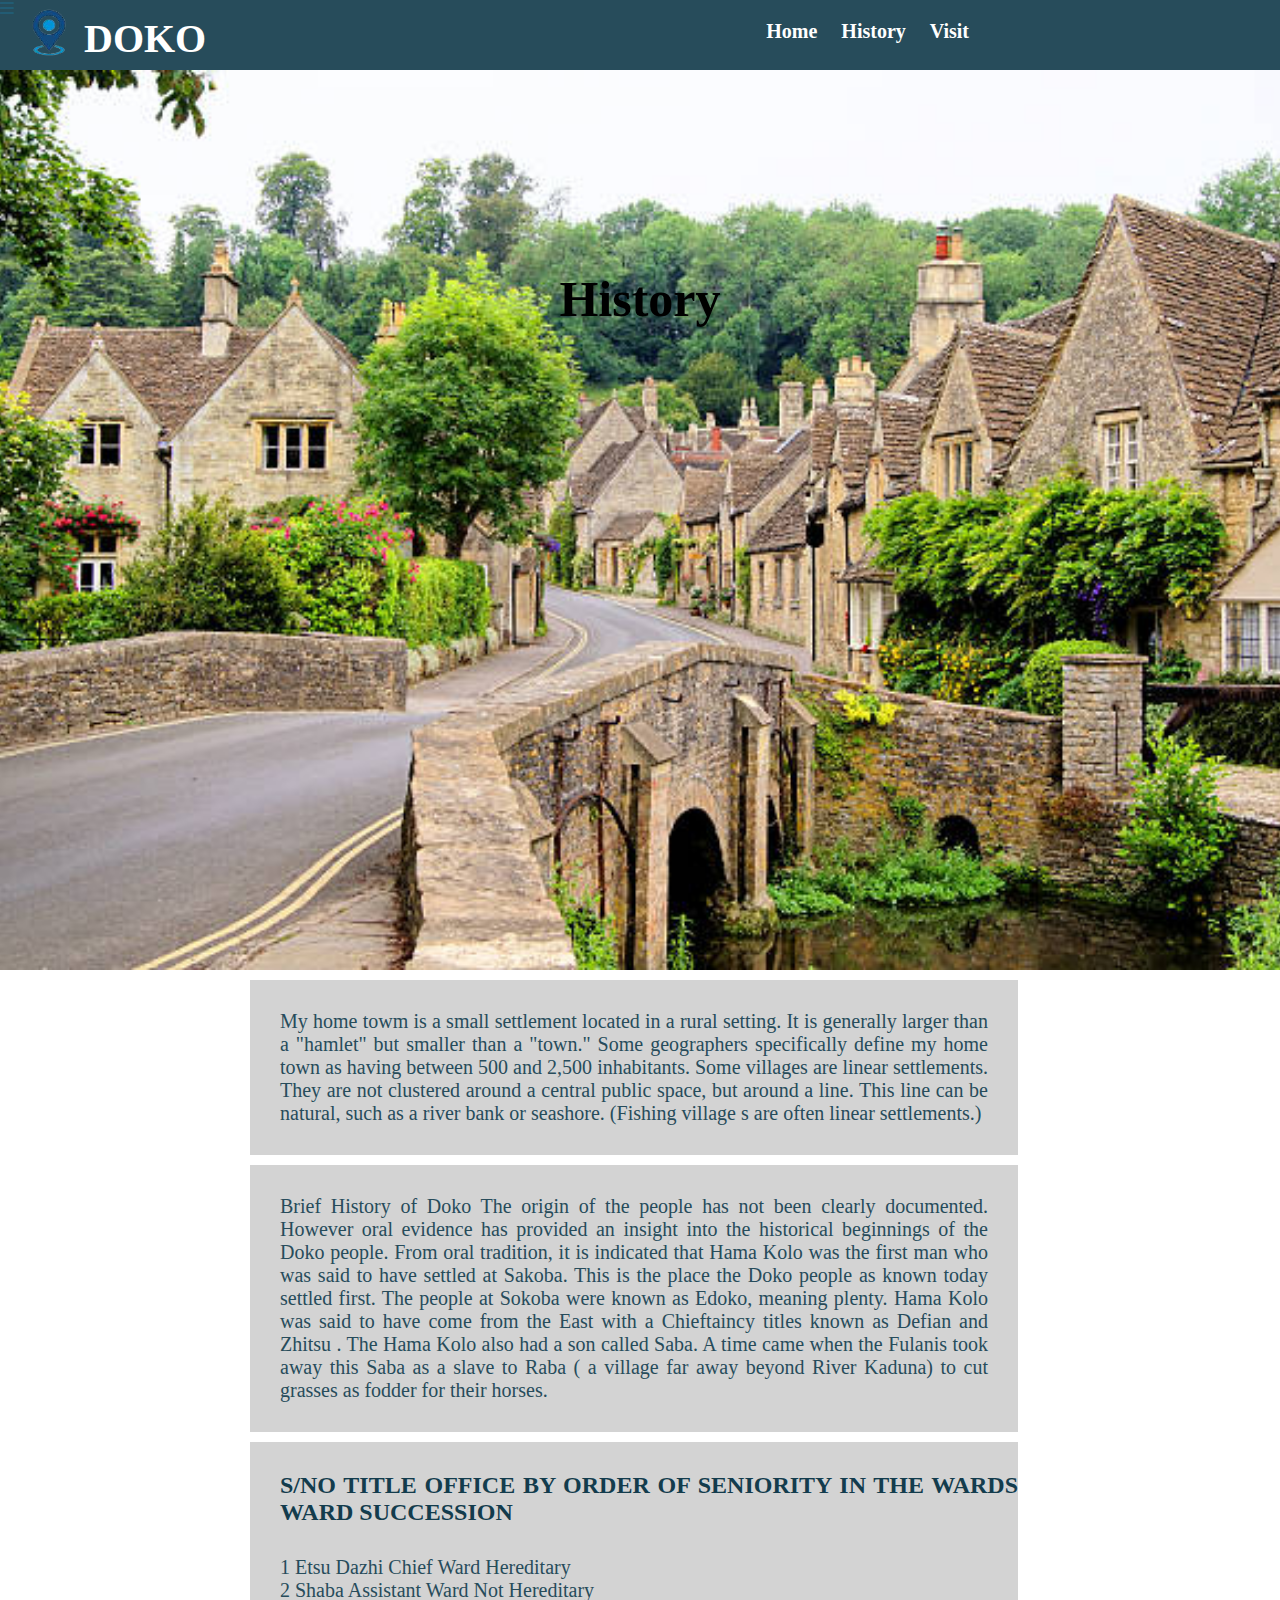
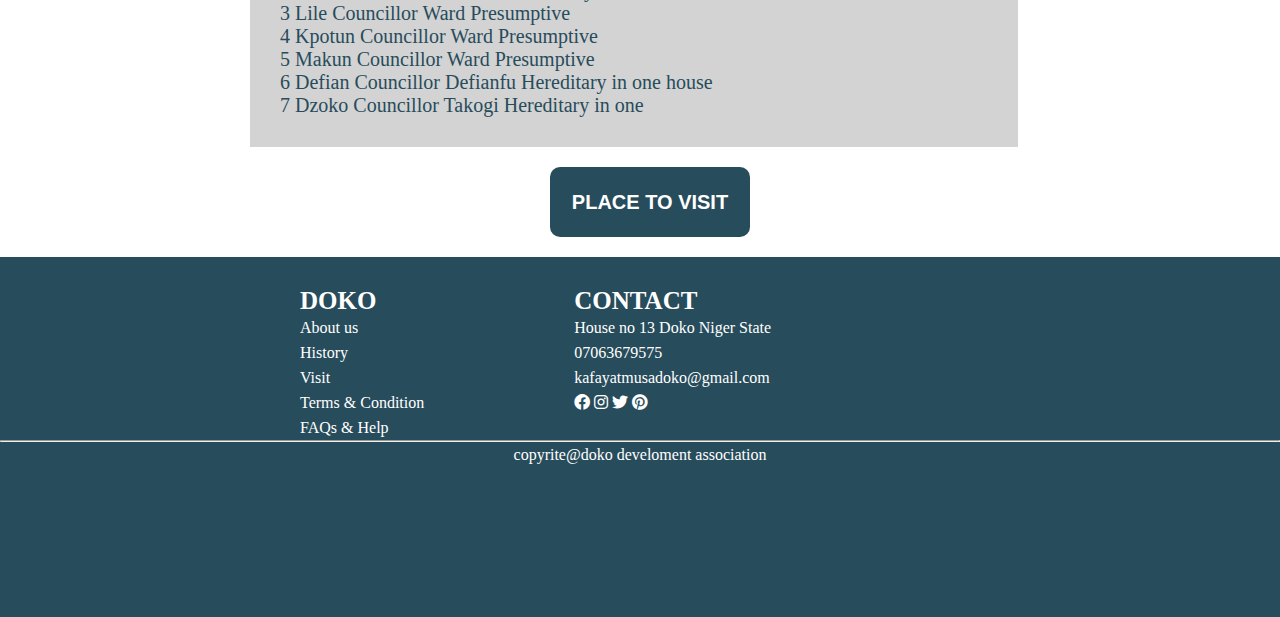
==== commit 01bfa234: "updated" ====
--- a/history.html
+++ b/history.html
@@ -24,12 +24,11 @@
              </ul>
            </div> 
        </nav>
-       <div class="bg">
-        <h1>Welcome To Doko Town <br>
-          We Are Glard To See You
-        </h1>
-        <p>Found since 1950's</p>
-        <h3> The land of equity and peace</h3>
+       <div class="bg-his">
+        <h1 class="history-h1">  History </h1>
+       
+        <!-- <p>Found since 1950's</p>
+        <h3> The land of equity and peace</h3> -->
        </div>
       
        <div class="about">
--- a/css/style.css
+++ b/css/style.css
@@ -43,6 +43,18 @@
     display: inline-block;
      
  }
+ /* .bar-reverse{
+    display: flex;
+} */
+ .mobile-nav ul{
+    text-align:center;
+    width: 100%;
+    height: 100vh;
+    display: block;
+    background-color: #225c74;
+    /* padding-top: 50px; */
+  
+  }
  /* .location a{
     display: none;
  } */
@@ -55,6 +67,24 @@
 	background-position: center;
     margin-top: 0px;
 }
+.bg-his{
+    background-image: url(../image/istockphoto-177096616-612x612.jpg);
+    width: 100%;
+	height:100vh;
+	background-size: cover;
+    background-repeat: no-repeat;
+	background-position: center;
+    margin-top: 0px;
+}
+.bg-vis{
+    background-image: url(../image/istockphoto-1292399669-612x612.jpg);
+    width: 100%;
+	height:100vh;
+	background-size: cover;
+    background-repeat: no-repeat;
+	background-position: center;
+    margin-top: 0px;
+}
 .btn button a{
     color: white;
     text-decoration: none;
@@ -94,6 +124,21 @@
     font-size: 30px;
     font-weight: bold;  
 }
+.bg-his .history-h1{
+    padding-top: 200px;
+    color: black;
+    text-align: center;
+    font-size: 50px;
+    font-weight: bold;
+}
+
+.bg-vis .history-h1{
+    padding-top: 200px;
+    color: black;
+    text-align: center;
+    font-size: 50px;
+    font-weight: bold;
+}
 .about{
     width: 60%;
     margin: 10px 0px 0px 250px;
@@ -129,9 +174,9 @@
     text-align: center;
     margin-top: 20px;
 }
-.visit-area img{
+/* .visit-area img{
     border-radius: 20px;
-}
+} */
 .left{
     width: 600px;
     height: 500px;
@@ -147,7 +192,7 @@
     width: 140px;
     height: 130px;
     margin-left: 37px;
-    border-radius: 55px;
+    border-radius: 70px;
 }
 .testimonial p{
     text-align: center;
@@ -221,6 +266,11 @@
     color: white;
     text-decoration: none;
 }
+.fa-bars:before, .fa-navicon:before {
+    content: "\f0c9";
+    color: #225c74;
+    /* display: none; */
+}
 
 
 @media screen  and (min-width:270px) and (max-width:1000px){
@@ -231,14 +281,21 @@
         margin-top: 15px;
         margin-left: 5px;
         text-align: right;
+        /* text-decoration: none; */
+    }
+    .fa-bars:before, .fa-navicon:before {
+        content: "\f0c9";
+        color: white;
+        /* display: none; */
     }
 
     /* .location a {
         text-decoration: none;
     } */
     .nav{
-        display: flex;
+        display: block;
         justify-content: space-between;
+        color: white;
     }
     .mobile-nav{
         display: block;
@@ -268,8 +325,10 @@
     justify-content: space-between;
     /* margin: 0 10px 0 50px; */
     }
-    .mobileLinks{
+    .mobileLinks ul{
         display: block;
+        /* color: red; */
+        text-decoration: none;
     }
     .location img{
         width: 70%;
@@ -277,19 +336,24 @@
       
     }
    
-.mobileLinks {
+.mobile-nav{
     display: block;
 }
 
-.mobileLinks {
+.mobileLinks{
     display: none;
 }
-.mobileLinks  {
-    text-align: center;
+.mobile-nav ul{
+    text-align:center;
     width: 100%;
     height: 100vh;
+    display: block;
     background-color: #225c74;
-    padding-top: 50px;
+    /* padding-top: 50px; */
+  
+  }
+  .location h1{
+    font-size: 35px;
 }
    
     .visit-area h2{
@@ -314,6 +378,10 @@
         width: 300px;
         height:300px;
         padding-top: 30px;
+    }
+    .bg .history-h1{
+        padding-top: 80px;
+        color: white;
     }
     .bg{
         background-image: url(../image/pexels-photo-280221.jpeg);
@@ -324,10 +392,42 @@
         background-position: center;
         /* margin-top: -50px; */
     }
+    .bg-his{
+        background-image: url(../image/istockphoto-177096616-612x612.jpg);
+        width: 100%;
+        height:30vh;
+        background-size: cover;
+        background-repeat: no-repeat;
+        background-position: center;
+        /* margin-top: 0px; */
+    }
+    .bg-vis{
+        background-image: url(../image/istockphoto-1292399669-612x612.jpg);
+        width: 100%;
+        height:30vh;
+        background-size: cover;
+        background-repeat: no-repeat;
+        background-position: center;
+        /* margin-top: 0px; */
+    }
     .bg h1{
         text-align: center;
         padding-top:20px;
         color: #274C5B;
+        font-size: 30px;
+        font-weight: bold;
+        font-style: italic;
+    }
+    .bg-his .history-h1{
+        padding-top: 90px;
+        color: black;
+        font-size: 30px;
+        font-weight: bold;
+        font-style: italic;
+    }
+    .bg-vis .history-h1{
+        padding-top: 90px;
+        color: black;
         font-size: 30px;
         font-weight: bold;
         font-style: italic;
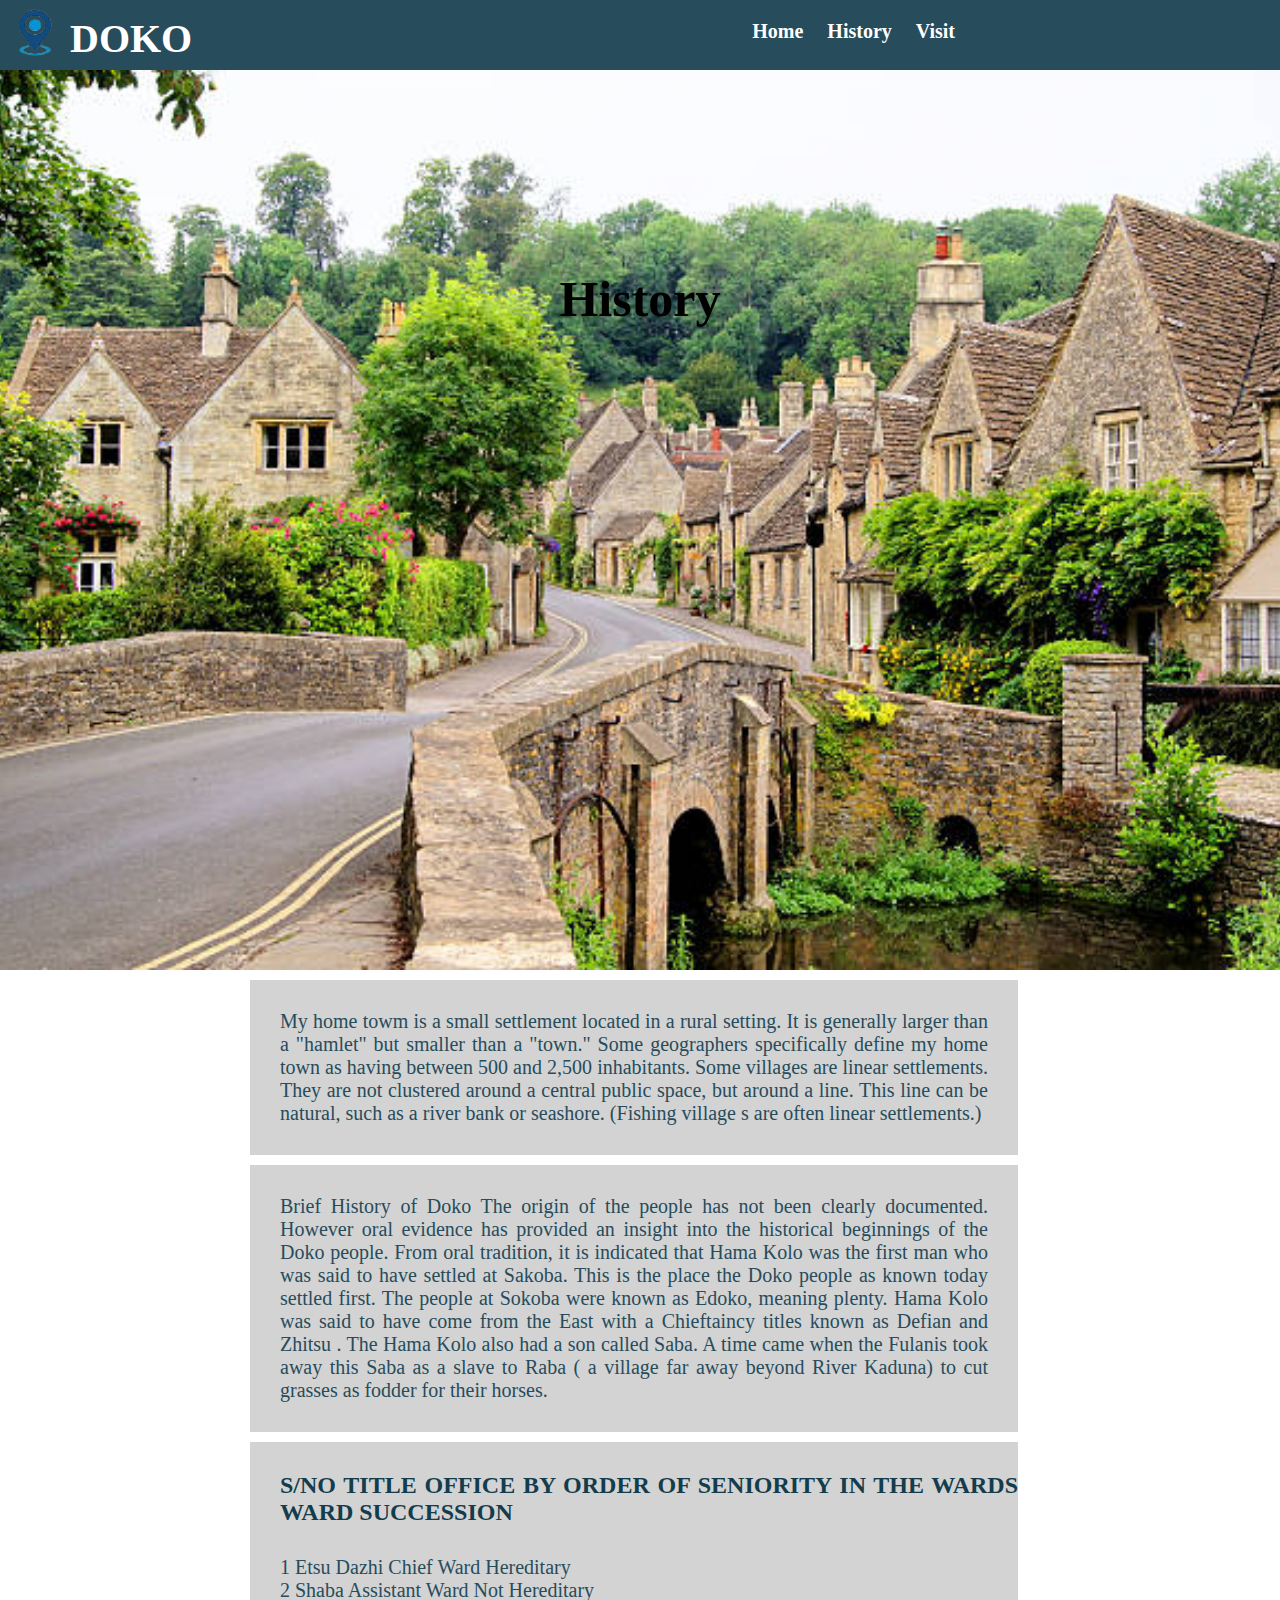
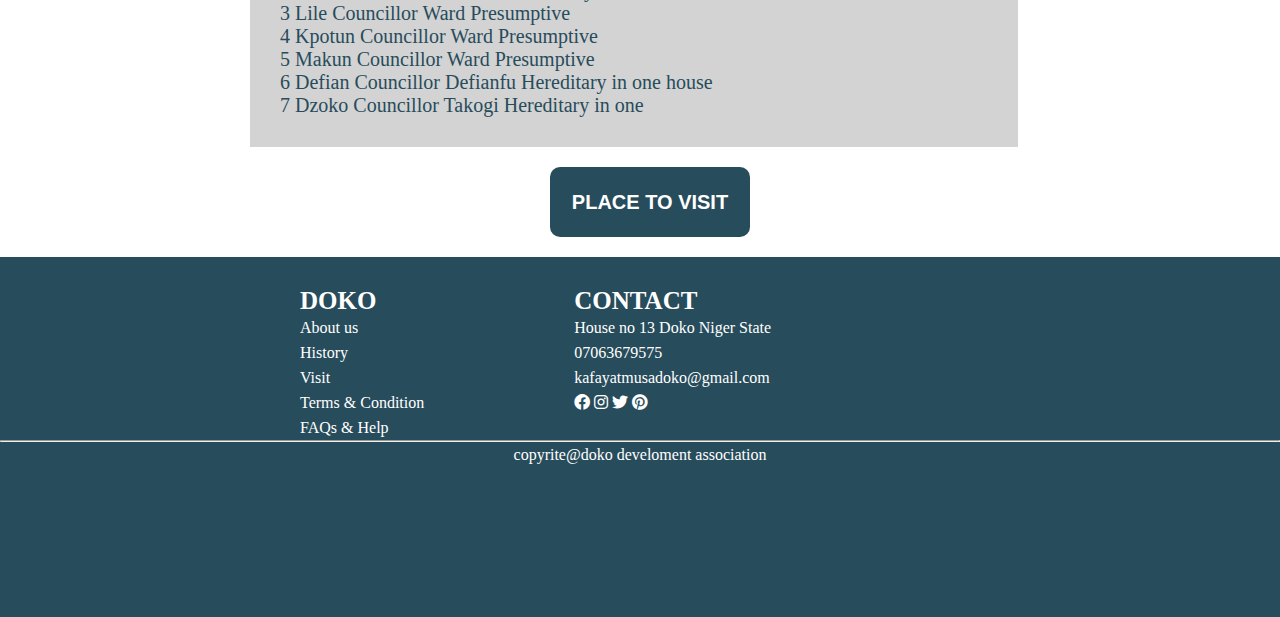
==== commit bfcb45f2: "updated" ====
--- a/history.html
+++ b/history.html
@@ -11,7 +11,7 @@
 <body>
         <nav class="nav"> 
           <div class="location">
-            <a href="./nav.html"><i  class="fa fa-bars"></i></a>
+            <a href="./mobile.html"><i  class="fa fa-bars"></i></a>
             <img src="./image/location-removebg-preview.png" alt="">
             <h1>DOKO</h1>
        </div>
--- a/css/style.css
+++ b/css/style.css
@@ -269,7 +269,7 @@
 .fa-bars:before, .fa-navicon:before {
     content: "\f0c9";
     color: #225c74;
-    /* display: none; */
+    display: none;
 }
 
 
@@ -281,12 +281,14 @@
         margin-top: 15px;
         margin-left: 5px;
         text-align: right;
-        /* text-decoration: none; */
+    }
+    nav a{
+        text-decoration: none;
     }
     .fa-bars:before, .fa-navicon:before {
         content: "\f0c9";
         color: white;
-        /* display: none; */
+        display:block;
     }
 
     /* .location a {
